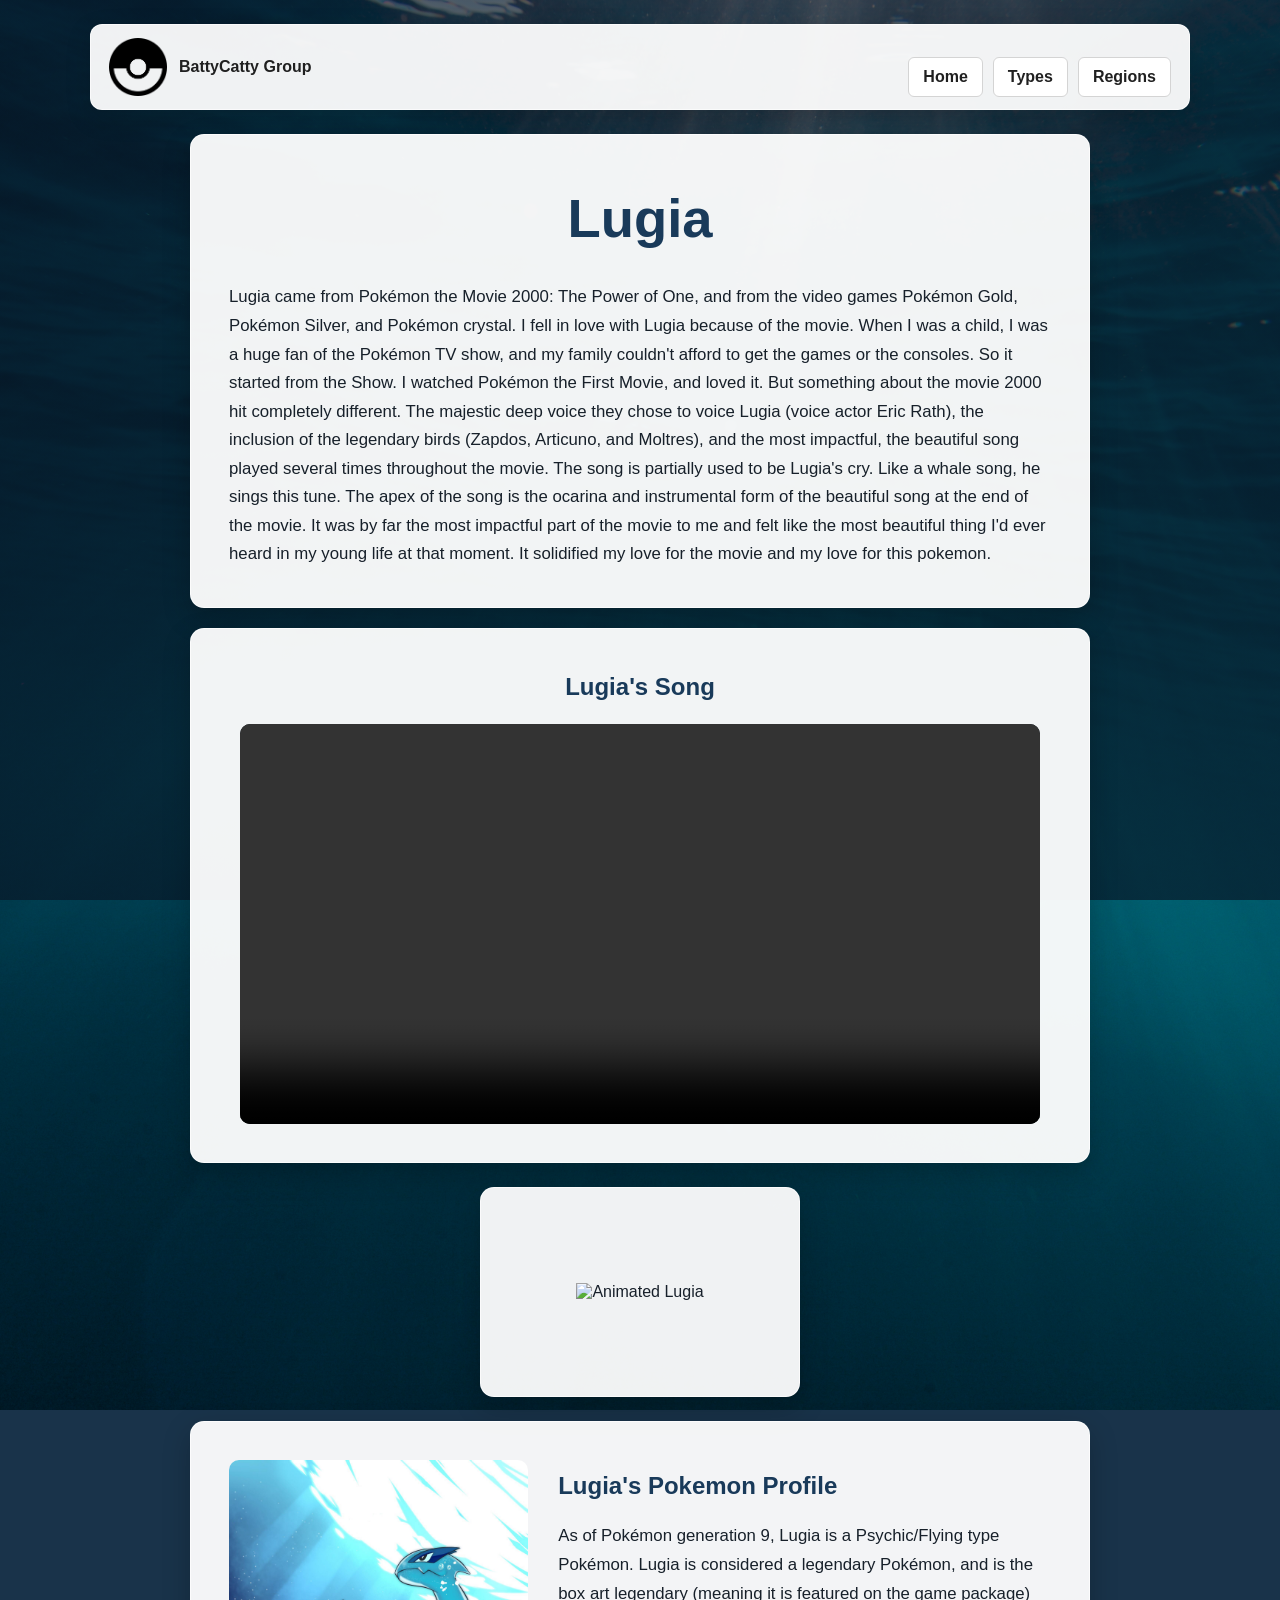
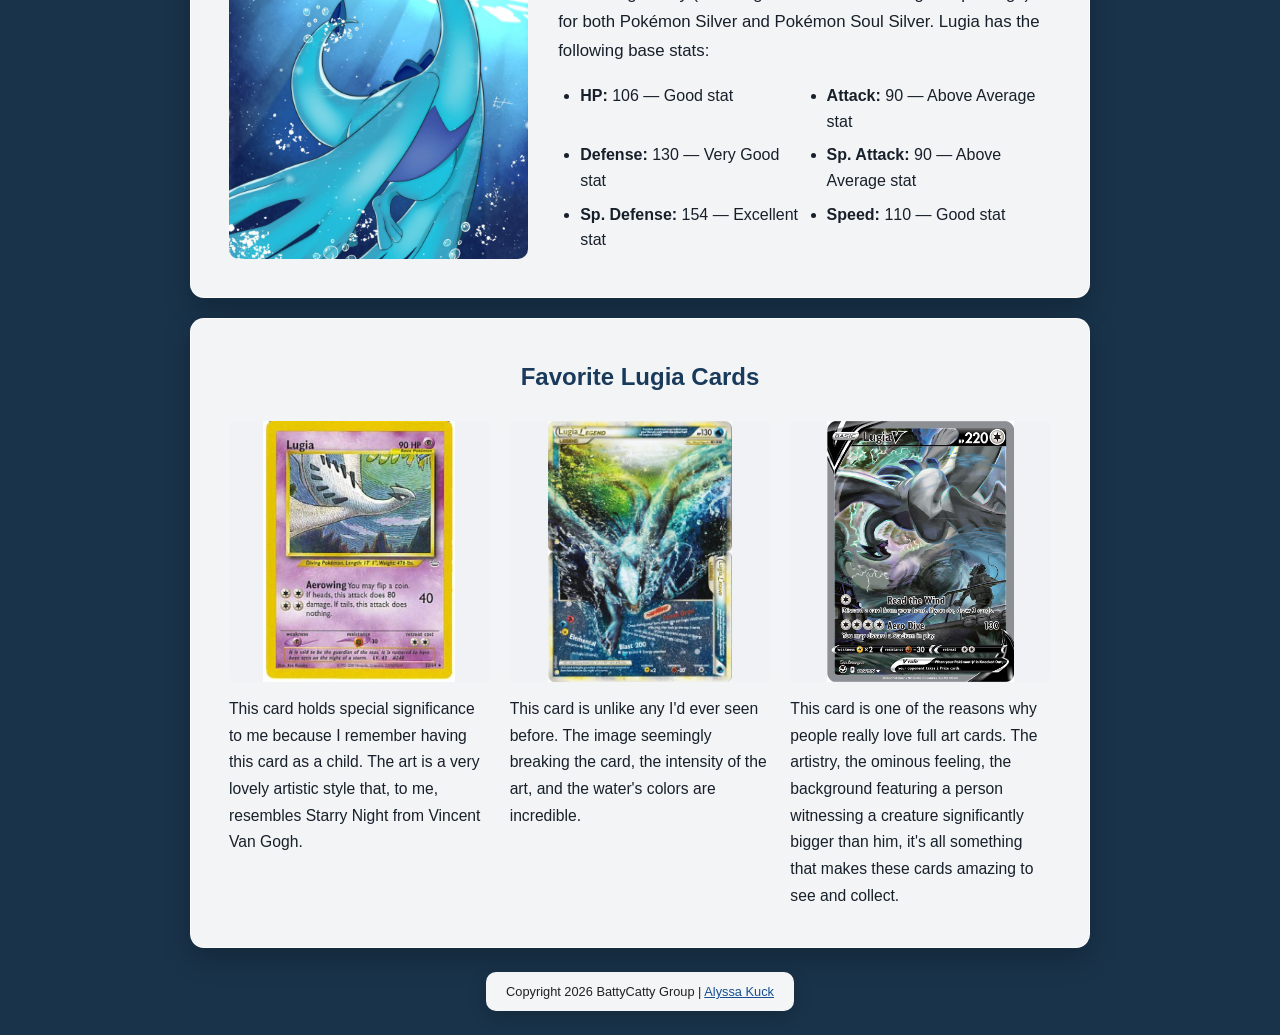
==== lugia.html @ 0ad916f1 "Add files via upload" ====
<!DOCTYPE html>
<html lang="en">
<head>
  <meta charset="UTF-8">
  <meta name="viewport" content="width=device-width, initial-scale=1.0">
  <meta name="description" content="Why Lugia is one of my favorite Pokemon, with memories, base stats, music, and favorite cards.">
  <title>Lugia | BattyCatty Group</title>
  <link rel="stylesheet" href="styles.css">
</head>
<body class="detail-page lugia-page">
  <header class="site-header">
    <a class="brand" href="index.html" aria-label="BattyCatty Group home">
      <img src="Ball Logo.png" alt="Pokeball logo">
      <span class="brand-name">BattyCatty Group</span>
    </a>

    <nav aria-label="Main navigation">
      <a href="index.html">Home</a>
      <a href="types.html">Types</a>
      <a href="regions.html">Regions</a>
    </nav>
  </header>

  <main class="detail-main">
    <section class="detail-panel intro-panel">
      <h1>Lugia</h1>
      <p>Lugia came from Pokémon the Movie 2000: The Power of One, and from the video games Pokémon Gold, Pokémon Silver, and Pokémon crystal. I fell in love with Lugia because of the movie. When I was a child, I was a huge fan of the Pokémon TV show, and my family couldn't afford to get the games or the consoles. So it started from the Show. I watched Pokémon the First Movie, and loved it. But something about the movie 2000 hit completely different. The majestic deep voice they chose to voice Lugia (voice actor Eric Rath), the inclusion of the legendary birds (Zapdos, Articuno, and Moltres), and the most impactful, the beautiful song played several times throughout the movie. The song is partially used to be Lugia's cry. Like a whale song, he sings this tune. The apex of the song is the ocarina and instrumental form of the beautiful song at the end of the movie. It was by far the most impactful part of the movie to me and felt like the most beautiful thing I'd ever heard in my young life at that moment. It solidified my love for the movie and my love for this pokemon.</p>
    </section>

    <section class="detail-panel video-panel" aria-labelledby="lugia-video-title">
      <h2 id="sylveon-video-title">Lugia's Song</h2>
      <video controls preload="metadata">
        <source src="Pokemon 2000 lugia's song.mp4" type="video/mp4">
        Your browser does not support HTML video. You can
        <a href="Sylveon.mp4">open the video file</a> instead.
      </video>
    </section>

    <div class="featured-gif">
      <img src="Lugia for the page.gif" alt="Animated Lugia">
    </div>

    <section class="detail-panel feature-panel">
      <img class="feature-art" src="Lugia art 1.jpg" alt="Lugia artwork">
      <div class="feature-copy">
        <h2>Lugia's Pokemon Profile</h2>
        <p>As of Pokémon generation 9, Lugia is a Psychic/Flying type Pokémon. Lugia is considered a legendary Pokémon, and is the box art legendary (meaning it is featured on the game package) for both Pokémon Silver and Pokémon Soul Silver. Lugia has the following base stats:</p>
        <ul class="stat-list">
          <li><strong>HP:</strong> 106 — Good stat</li>
          <li><strong>Attack:</strong> 90 — Above Average stat</li>
          <li><strong>Defense:</strong> 130 — Very Good stat</li>
          <li><strong>Sp. Attack:</strong> 90 — Above Average stat</li>
          <li><strong>Sp. Defense:</strong> 154 — Excellent stat</li>
          <li><strong>Speed:</strong> 110 — Good stat</li>
        </ul>
      </div>
    </section>

    <section class="detail-panel collection-panel">
      <h2>Favorite Lugia Cards</h2>
      <div class="card-gallery">
        <article class="card-item">
          <img src="Lugia card.jpg" alt="Lugia card with starry artwork">
          <p>This card holds special significance to me because I remember having this card as a child. The art is a very lovely artistic style that, to me, resembles Starry Night from Vincent Van Gogh.</p>
        </article>
        <article class="card-item">
          <img src="Lugia card 2.jpg" alt="Lugia card with dramatic water artwork">
          <p>This card is unlike any I'd ever seen before. The image seemingly breaking the card, the intensity of the art, and the water's colors are incredible.</p>
        </article>
        <article class="card-item">
          <img src="Lugia card 3.jpg" alt="Full-art Lugia card">
          <p>This card is one of the reasons why people really love full art cards. The artistry, the ominous feeling, the background featuring a person witnessing a creature significantly bigger than him, it's all something that makes these cards amazing to see and collect.</p>
        </article>
      </div>
    </section>
  </main>

  <footer class="detail-footer">
    Copyright 2026 BattyCatty Group |
    <a href="mailto:amkuck@asu.edu">Alyssa Kuck</a>
  </footer>
</body>
</html>
---- styles.css ----
* {
  box-sizing: border-box;
}

body {
  margin: 0;
  padding: 24px;
  font-family: Arial, Helvetica, sans-serif;
  color: #202020;
  background: linear-gradient(135deg, #f4f7ff, #fff1f1);
}

.site-header {
  display: flex;
  justify-content: space-between;
  align-items: flex-start;
  gap: 24px;
  max-width: 1100px;
  margin: 0 auto;
}

.brand {
  text-align: center;
  font-weight: bold;
}

.brand img {
  display: block;
  width: 76px;
  height: 76px;
  object-fit: contain;
  margin: 0 auto 6px;
}

.brand-name {
  font-size: 1rem;
}

nav {
  display: flex;
  gap: 10px;
  padding-top: 20px;
}

nav a {
  padding: 10px 14px;
  color: #202020;
  font-weight: bold;
  text-decoration: none;
  background: #ffffff;
  border: 1px solid #d4d4d4;
  border-radius: 6px;
}

nav a:hover,
nav a:focus {
  color: #ffffff;
  background: #c8202c;
}

main {
  max-width: 900px;
  margin: 14px auto 30px;
}

h1 {
  margin: 10px 0 22px;
  text-align: center;
  font-size: clamp(2rem, 5vw, 3rem);
}

/* The featured Pokeball */
.pokeball {
  display: grid;
  grid-template-rows: 1fr 100px 1fr;
  position: relative;
  width: min(100%, 760px);
  aspect-ratio: 1 / 1;
  margin: 0 auto;
  overflow: hidden;
  border: 6px solid #171717;
  border-radius: 14px;
  box-shadow: 0 12px 28px rgb(0 0 0 / 18%);
}

.red-section,
.white-section {
  display: flex;
  align-items: center;
  gap: 24px;
  padding: 28px 8%;
}

.red-section {
  background: #e63843;
}

.white-section {
  background: #ffffff;
}

.pokemon-image {
  flex: 0 0 25%;
  display: block;
  max-width: 175px;
}

.pokemon-image img {
  display: block;
  width: 100%;
  max-height: 190px;
  object-fit: contain;
}

.pokemon-image:focus {
  outline: 3px solid #1c4f9c;
  outline-offset: 4px;
}

.pokemon-copy {
  flex: 1;
}

.pokemon-copy h2 {
  margin: 0 0 12px;
  font-size: clamp(1.15rem, 2.5vw, 1.6rem);
}

.pokemon-copy p {
  margin: 0;
  font-size: 1rem;
  line-height: 1.5;
}

.black-stripe {
  display: flex;
  align-items: center;
  justify-content: space-between;
  position: relative;
  z-index: 1;
  padding: 0 7%;
  color: #ffffff;
  background: #171717;
  font-size: clamp(0.9rem, 2vw, 1.15rem);
  font-weight: bold;
}

.stripe-label {
  width: 38%;
}

.stripe-label:last-child {
  text-align: right;
}

.center-button {
  position: absolute;
  top: 50%;
  left: 50%;
  z-index: 2;
  display: grid;
  place-items: center;
  width: 112px;
  height: 112px;
  transform: translate(-50%, -50%);
  border: 8px solid #171717;
  border-radius: 50%;
  background: #ffffff;
  box-shadow: inset 0 0 0 3px #d7d7d7;
}

.center-button a {
  display: block;
  width: 42px;
  height: 42px;
  border: 5px solid #171717;
  border-radius: 50%;
  background: #ffffff;
}

.center-button a:hover,
.center-button a:focus {
  background: #e63843;
  outline: 3px solid #ffffff;
  outline-offset: 2px;
}

footer {
  padding: 10px;
  text-align: center;
  font-size: 0.8rem;
}

footer a {
  color: #244d91;
}

/* Stack the content on narrow screens so it remains readable. */
@media (max-width: 650px) {
  body {
    padding: 16px;
  }

  .site-header {
    align-items: center;
    flex-direction: column;
    gap: 10px;
  }

  nav {
    padding-top: 4px;
  }

  .pokeball {
    aspect-ratio: auto;
    grid-template-rows: auto 76px auto;
  }

  .red-section,
  .white-section {
    flex-direction: column;
    gap: 12px;
    padding: 24px;
    text-align: center;
  }

  .pokemon-image {
    flex-basis: auto;
    width: 120px;
  }

  .pokemon-image img {
    max-height: 120px;
  }

  .center-button {
    width: 88px;
    height: 88px;
  }

  .center-button a {
    width: 34px;
    height: 34px;
  }
}

/* Shared styles for the Lugia and Sylveon detail pages */
.detail-page {
  min-height: 100vh;
  padding: 24px;
  color: #17202a;
  background-color: #19334a;
  background-position: center;
  background-repeat: no-repeat;
  background-attachment: fixed;
  background-size: cover;
}

.lugia-page {
  background-image:
    linear-gradient(rgb(8 22 38 / 68%), rgb(8 22 38 / 68%)),
    url("Underwater background.jpg");
}

.sylveon-page {
  background-image:
    linear-gradient(rgb(54 25 48 / 62%), rgb(54 25 48 / 62%)),
    url("flowers.jpg");
}

.detail-page .site-header {
  align-items: center;
  padding: 12px 18px;
  border: 1px solid rgb(255 255 255 / 70%);
  border-radius: 12px;
  background: rgb(255 255 255 / 94%);
  box-shadow: 0 8px 24px rgb(0 0 0 / 18%);
}

.detail-page .brand {
  display: flex;
  align-items: center;
  gap: 12px;
  color: #202020;
  text-decoration: none;
}

.detail-page .brand img {
  width: 58px;
  height: 58px;
  margin: 0;
}

.detail-page .brand-name {
  font-weight: bold;
}

.detail-main {
  width: min(100%, 1080px);
  margin: 24px auto;
}

.detail-panel {
  margin: 20px 0;
  padding: clamp(20px, 4vw, 38px);
  border: 1px solid rgb(255 255 255 / 75%);
  border-radius: 14px;
  background: rgb(255 255 255 / 95%);
  box-shadow: 0 10px 28px rgb(0 0 0 / 22%);
  line-height: 1.7;
}

.detail-panel h1,
.detail-panel h2 {
  color: #193a5a;
}

.detail-panel h1 {
  margin: 0 0 18px;
  text-align: center;
  font-size: clamp(2.2rem, 5vw, 3.4rem);
}

.detail-panel h2 {
  margin: 0 0 16px;
  text-align: center;
}

.intro-panel p,
.feature-copy p,
.card-item p {
  margin: 0;
  font-size: 1.05rem;
  line-height: 1.7;
}

.video-panel {
  text-align: center;
}

.video-panel video {
  display: block;
  width: min(100%, 800px);
  max-height: 70vh;
  margin: 0 auto;
  border-radius: 10px;
  background: #101820;
}

.featured-gif {
  display: grid;
  place-items: center;
  width: min(100%, 320px);
  min-height: 210px;
  margin: 24px auto;
  padding: 12px;
  border: 1px solid rgb(255 255 255 / 75%);
  border-radius: 14px;
  background: rgb(255 255 255 / 94%);
  box-shadow: 0 10px 28px rgb(0 0 0 / 22%);
}

.featured-gif img {
  display: block;
  max-width: 100%;
  max-height: 280px;
  object-fit: contain;
}

.feature-panel {
  display: grid;
  grid-template-columns: minmax(220px, 0.85fr) minmax(0, 1.4fr);
  align-items: center;
  gap: 30px;
}

.feature-art {
  display: block;
  width: 100%;
  max-height: 460px;
  object-fit: contain;
  border-radius: 10px;
}

.feature-copy h2 {
  text-align: left;
}

.stat-list {
  display: grid;
  grid-template-columns: repeat(2, minmax(0, 1fr));
  gap: 8px 22px;
  margin: 18px 0 0;
  padding-left: 22px;
  line-height: 1.6;
}

.collection-panel > h2 {
  margin-bottom: 24px;
}

.card-gallery {
  display: grid;
  grid-template-columns: repeat(3, minmax(0, 1fr));
  gap: 20px;
}

.card-item {
  display: flex;
  flex-direction: column;
  gap: 14px;
}

.card-item img {
  display: block;
  width: 100%;
  aspect-ratio: 1 / 1;
  object-fit: contain;
  border-radius: 8px;
  background: #f0f2f5;
}

.card-item p {
  font-size: 0.98rem;
}

.detail-footer {
  width: fit-content;
  max-width: 100%;
  margin: 24px auto 0;
  padding: 12px 20px;
  border-radius: 10px;
  color: #202020;
  background: rgb(255 255 255 / 95%);
  box-shadow: 0 6px 18px rgb(0 0 0 / 18%);
}

.detail-footer a {
  color: #174f91;
}

@media (max-width: 700px) {
  .detail-page {
    padding: 14px;
    background-attachment: scroll;
  }

  .detail-page .site-header {
    flex-direction: column;
    gap: 10px;
  }

  .detail-page nav {
    flex-wrap: wrap;
    justify-content: center;
    padding-top: 0;
  }

  .feature-panel {
    grid-template-columns: 1fr;
  }

  .feature-art {
    max-height: 340px;
  }

  .card-gallery {
    grid-template-columns: 1fr;
  }

  .card-item img {
    max-height: 420px;
  }
}

@media (max-width: 480px) {
  .stat-list {
    grid-template-columns: 1fr;
  }

  .detail-panel {
    padding: 20px;
  }
}
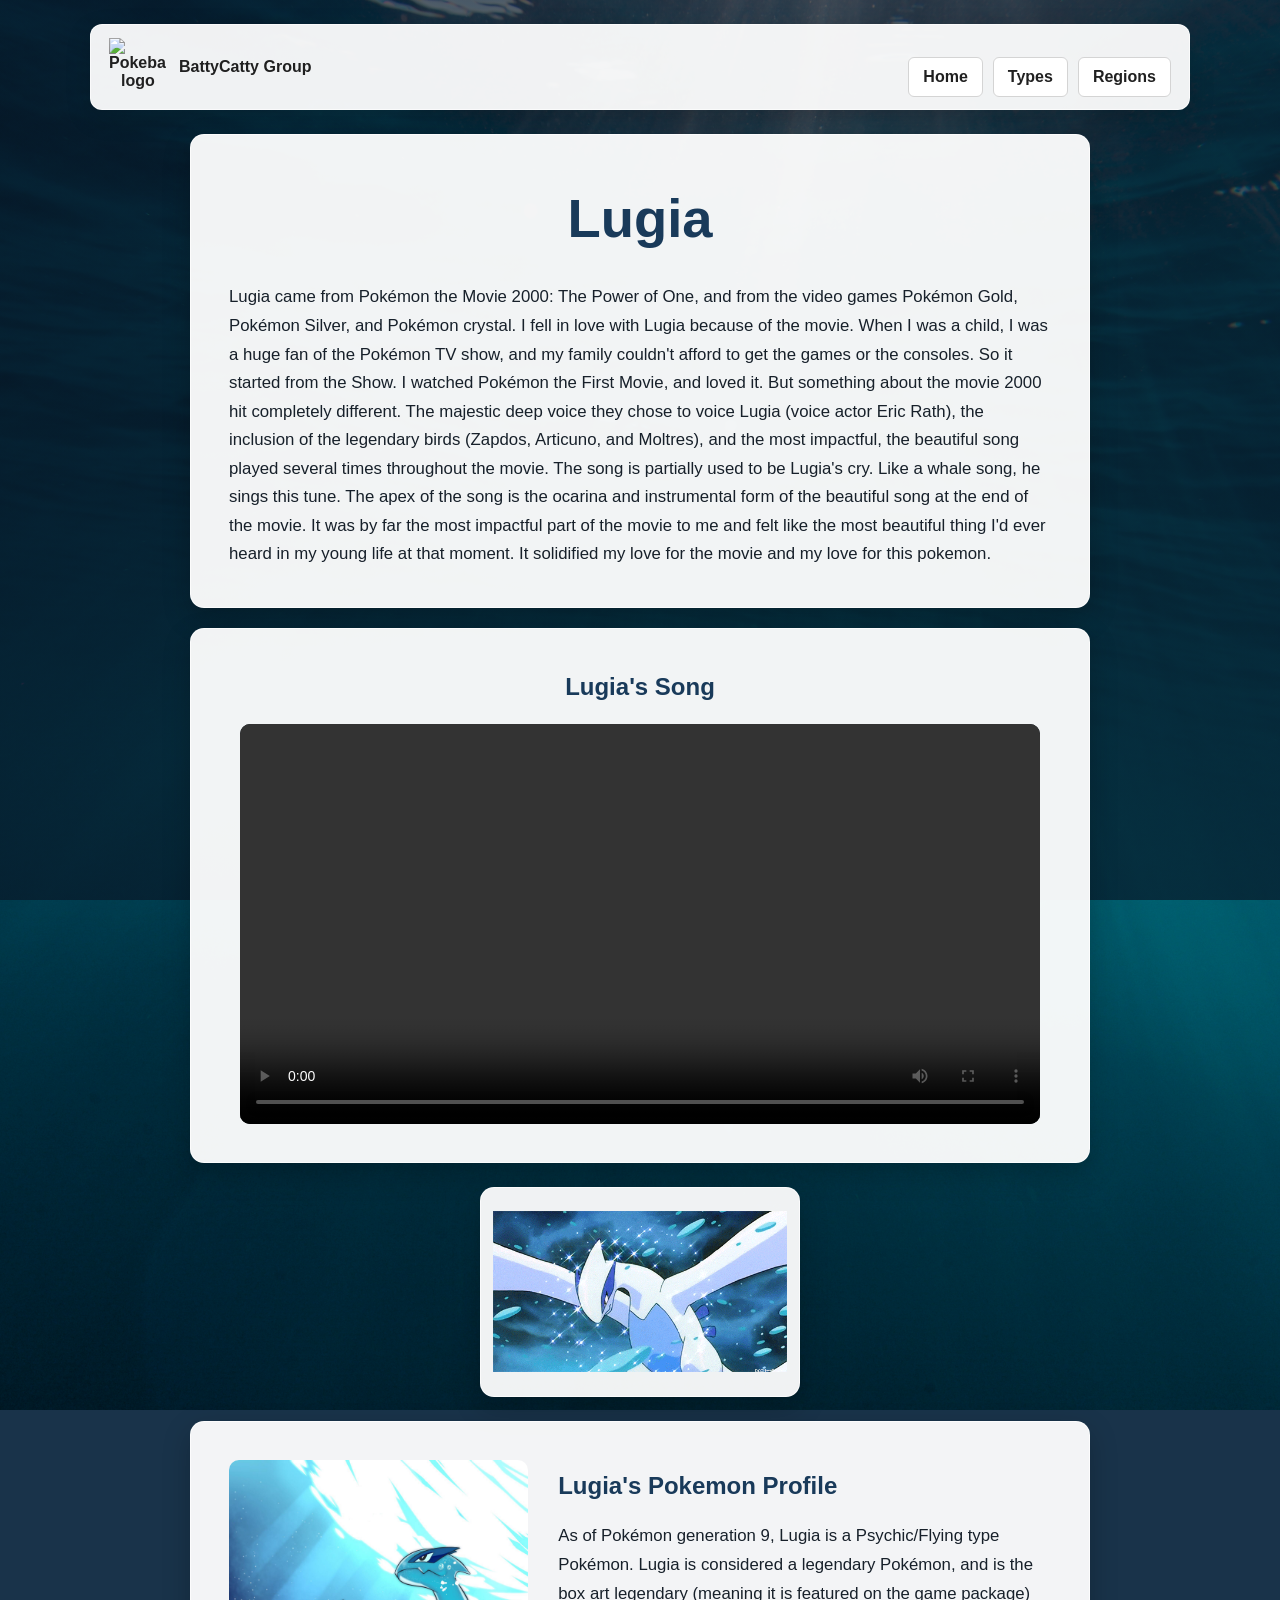
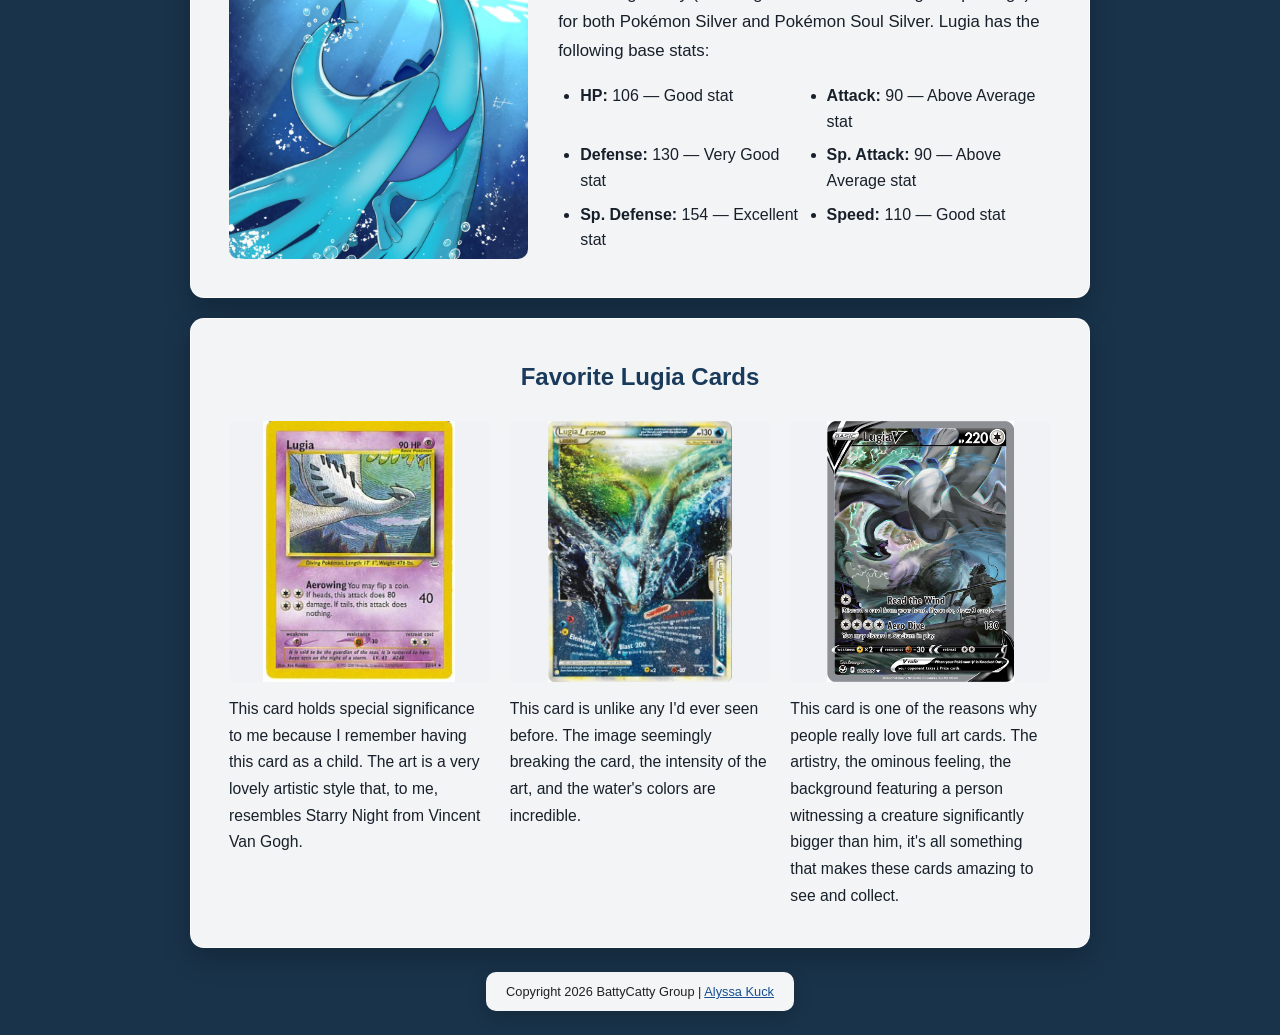
==== commit f4c424da: "lugia.html" ====
--- a/lugia.html
+++ b/lugia.html
@@ -37,7 +37,7 @@
     </section>
 
     <div class="featured-gif">
-      <img src="Lugia for the page.gif" alt="Animated Lugia">
+      <img src="lugia for the page.gif" alt="Animated Lugia">
     </div>
 
     <section class="detail-panel feature-panel">
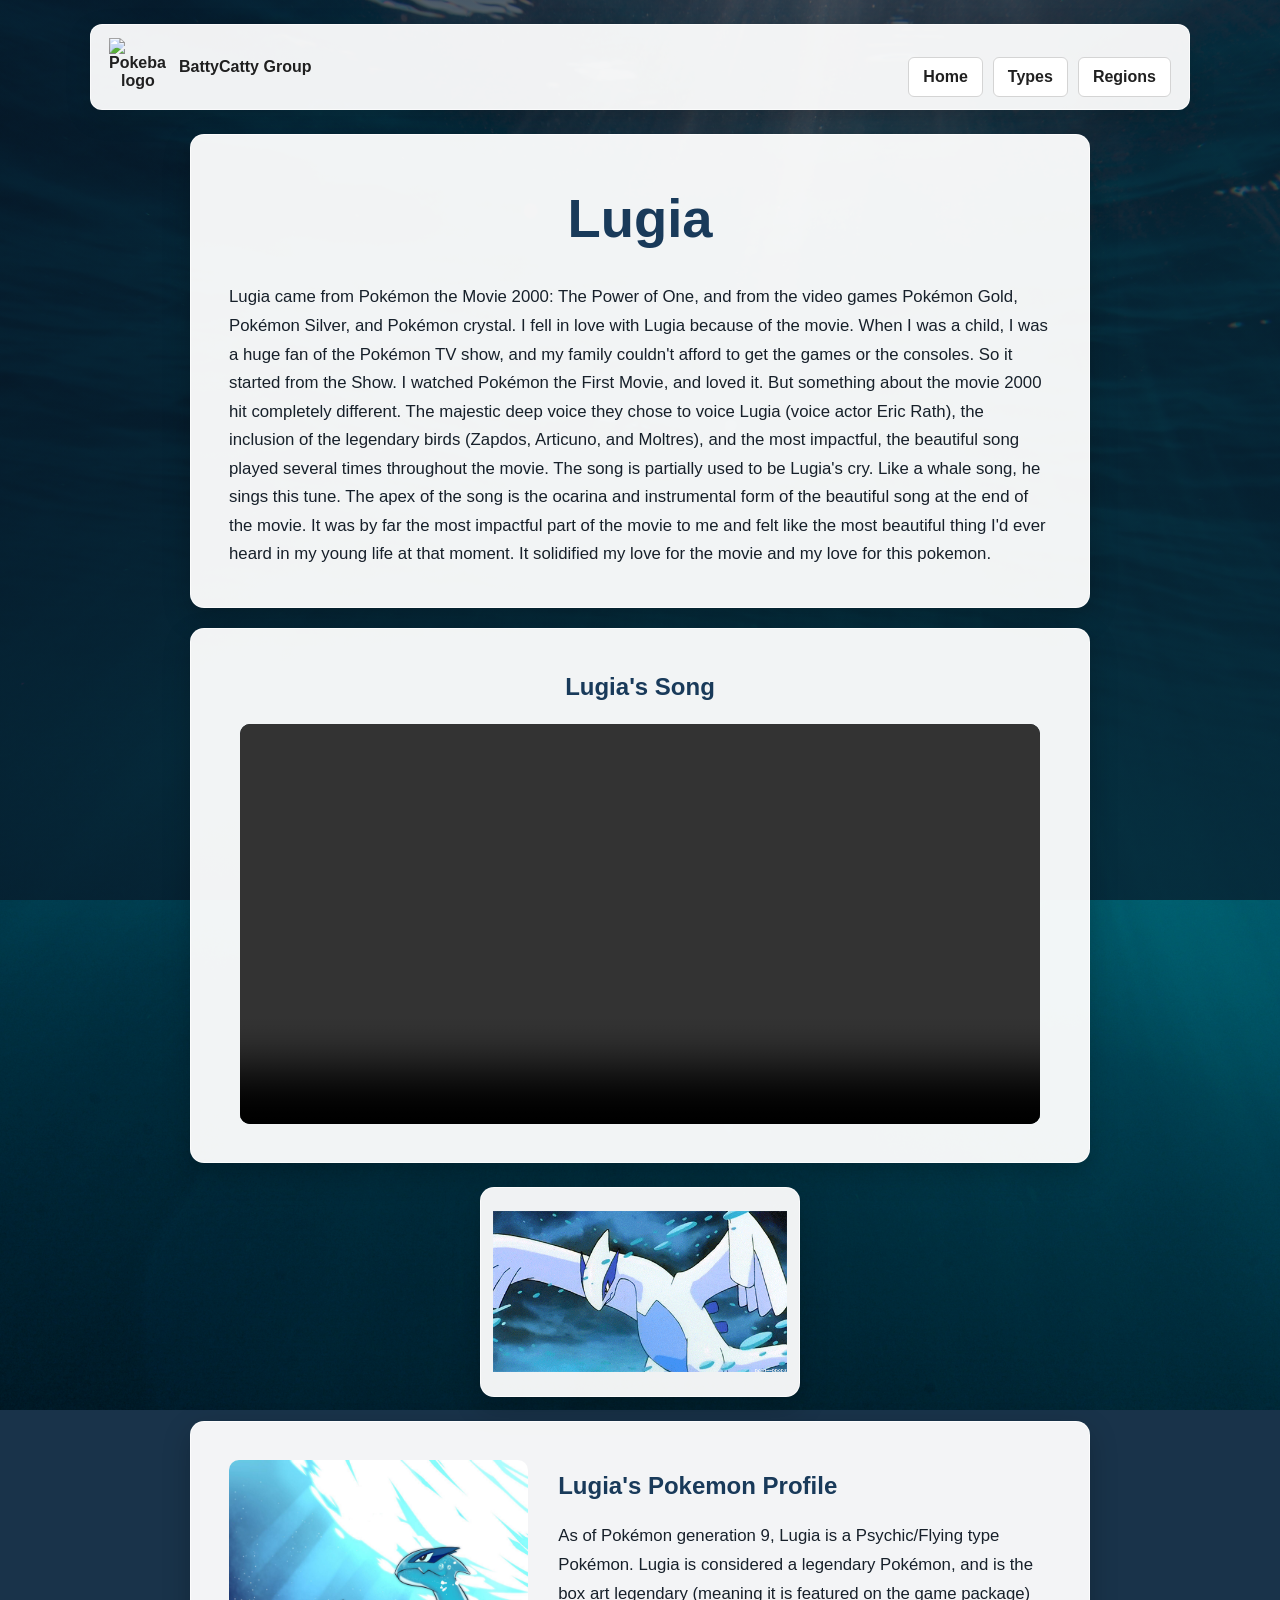
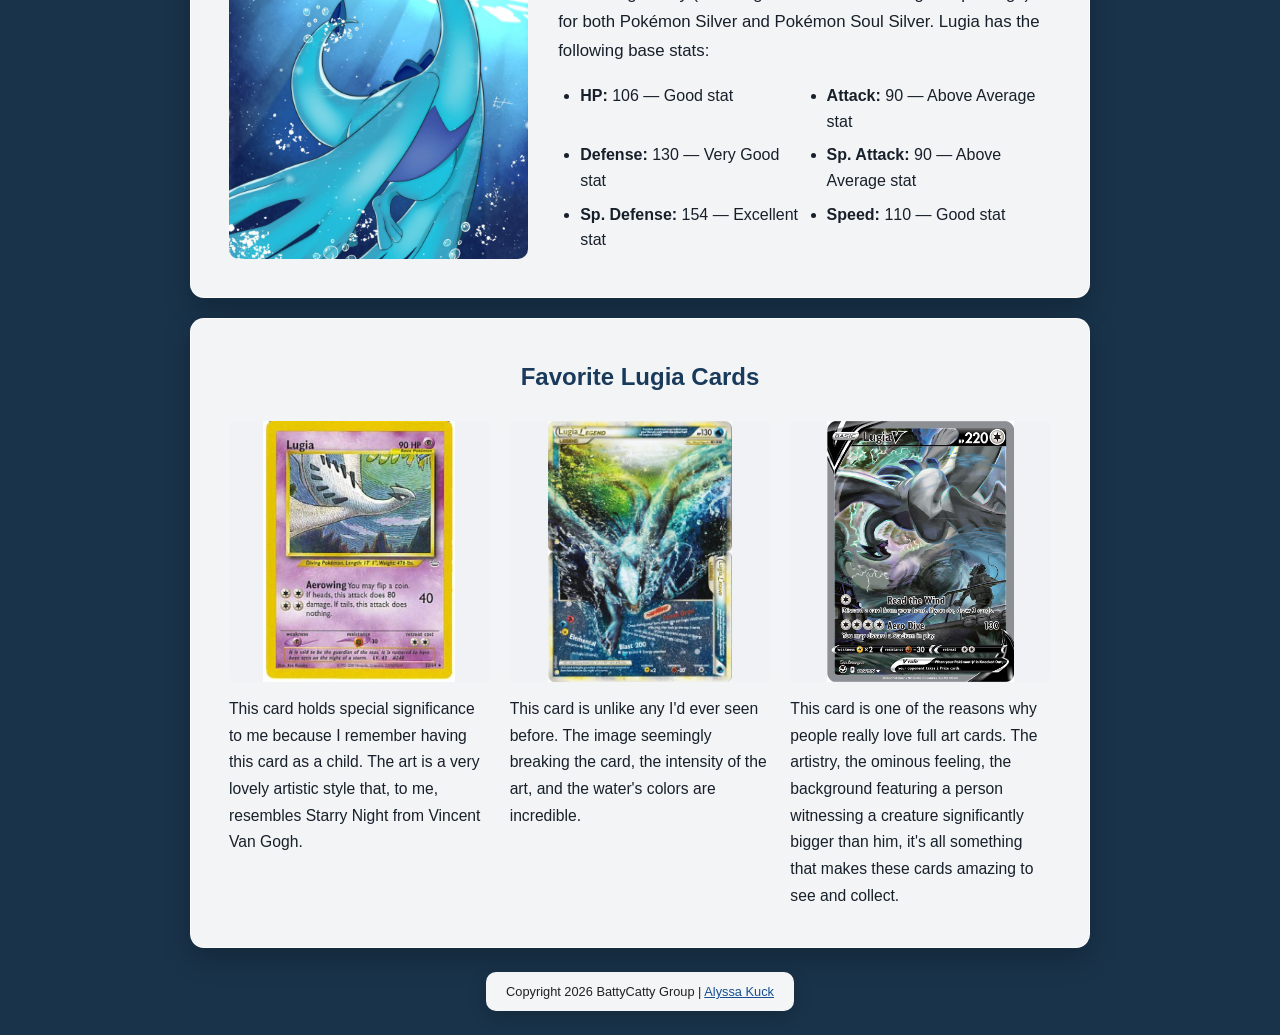
==== commit 62c2c892: "Update lugia.html" ====
--- a/lugia.html
+++ b/lugia.html
@@ -37,7 +37,7 @@
     </section>
 
     <div class="featured-gif">
-      <img src="lugia for the page.gif" alt="Animated Lugia">
+      <img src="lugia for the page.gif" alt="Lugia gif">
     </div>
 
     <section class="detail-panel feature-panel">
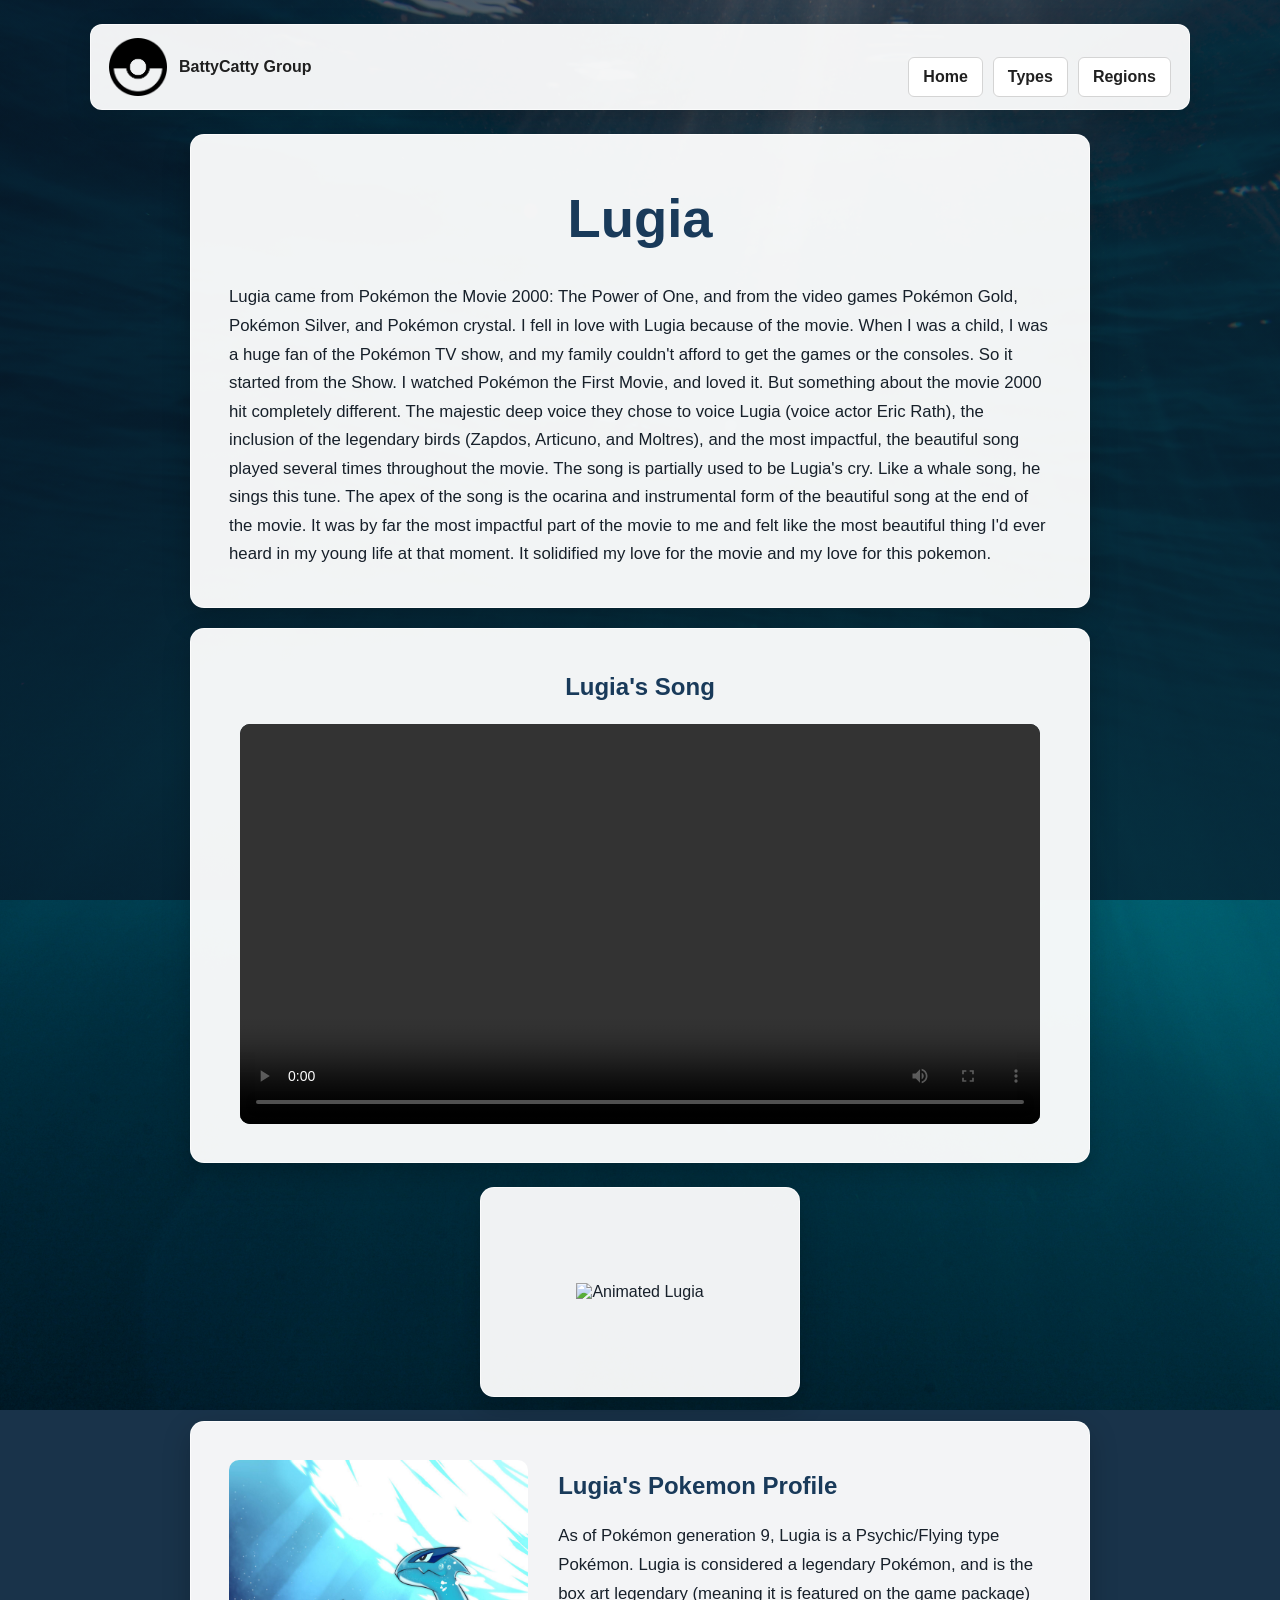
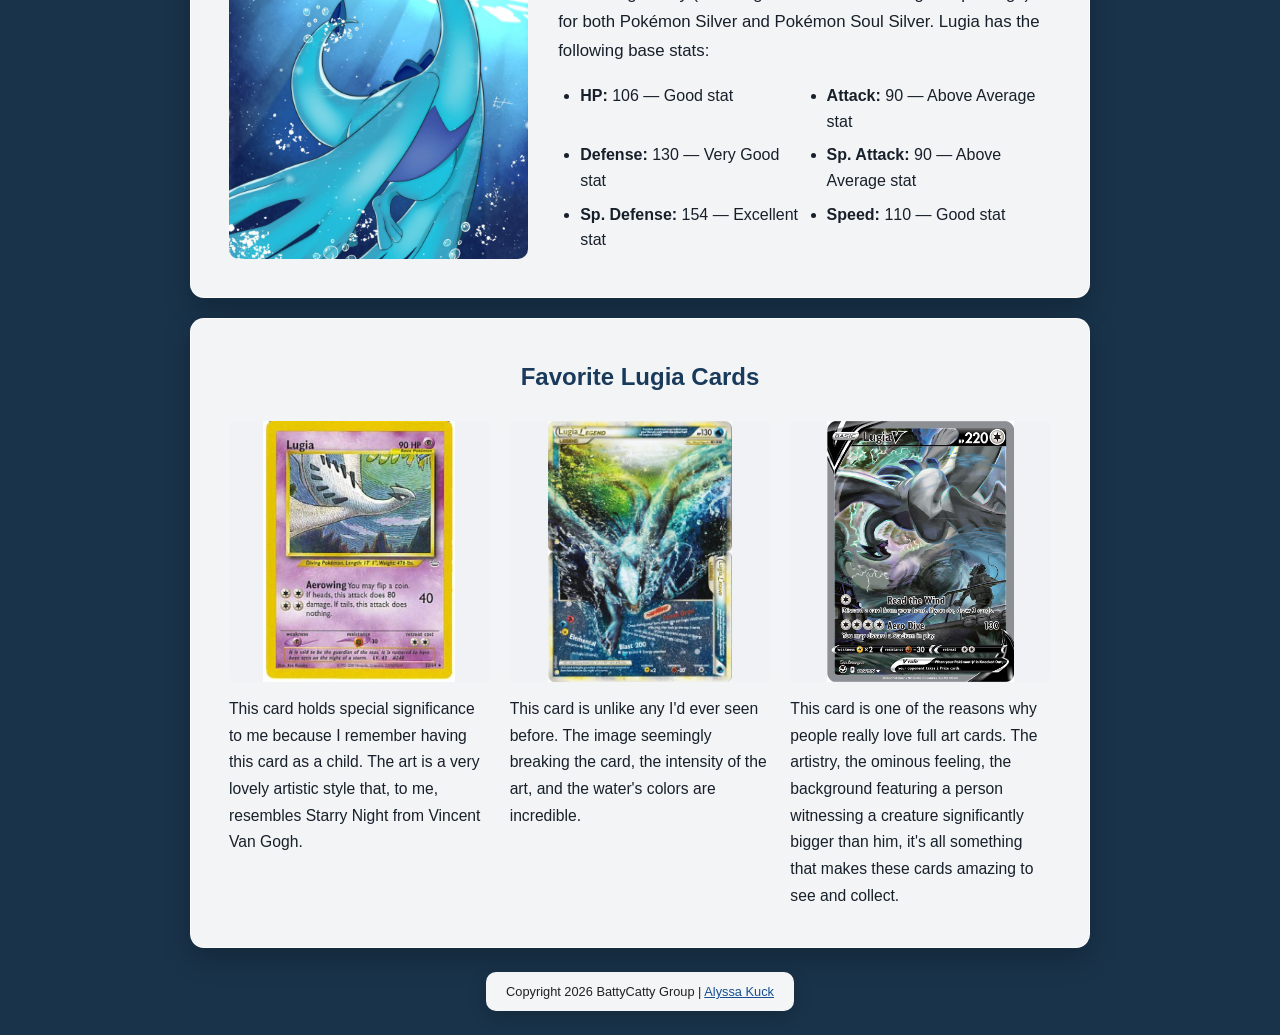
==== commit ea3ea2dd: "Add files via upload" ====
--- a/lugia.html
+++ b/lugia.html
@@ -37,7 +37,7 @@
     </section>
 
     <div class="featured-gif">
-      <img src="lugia for the page.gif" alt="Lugia gif">
+      <img src="Lugia for the page.gif" alt="Animated Lugia">
     </div>
 
     <section class="detail-panel feature-panel">
